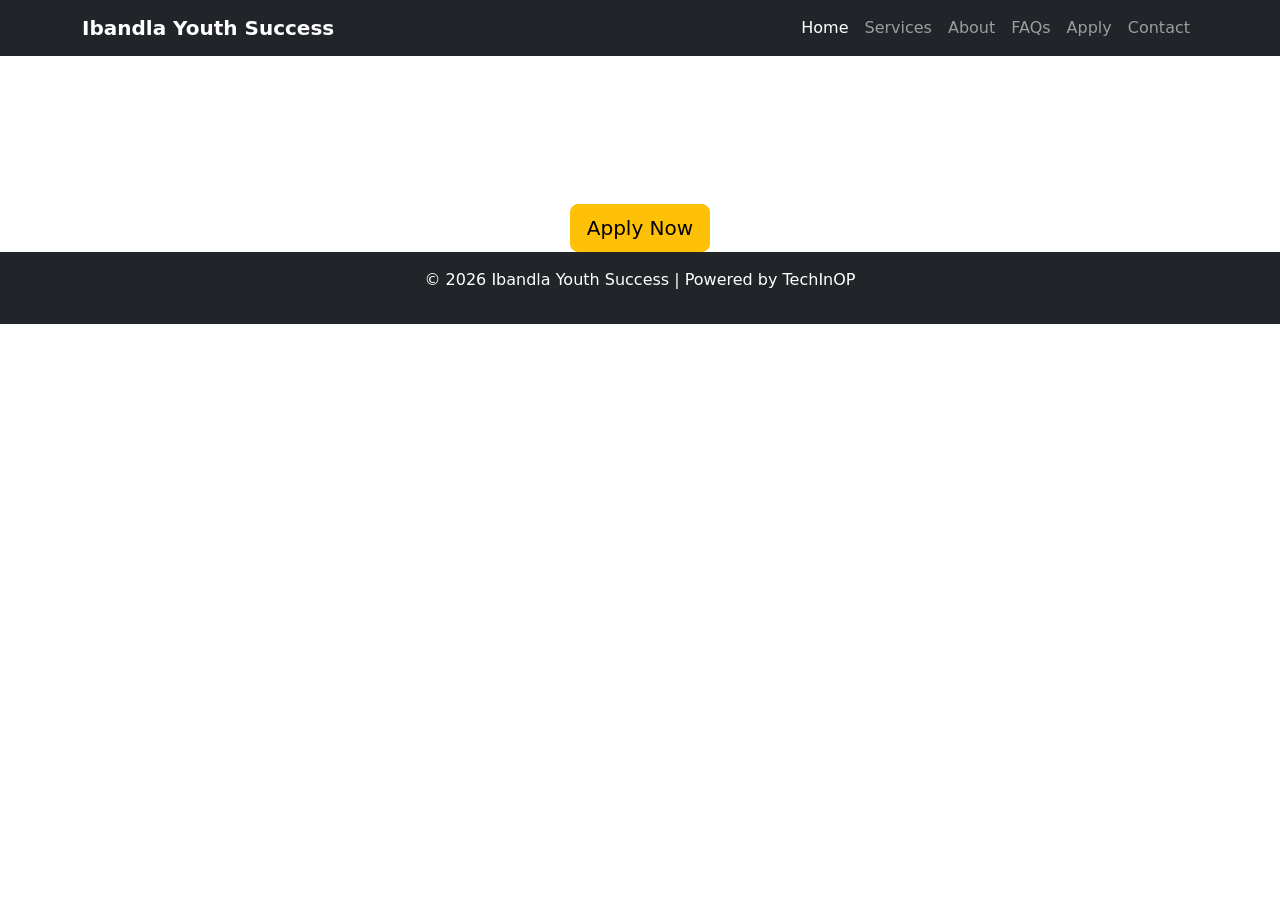
==== home.html @ 6c881a93 "Add initial home page layout with navbar and footer" ====
<!DOCTYPE html>
<html lang="en">
<head>
  <meta charset="UTF-8">
  <meta name="viewport" content="width=device-width, initial-scale=1">
  <title>Ibandla Youth Success - Home</title>
  <link href="https://cdn.jsdelivr.net/npm/bootstrap@5.3.2/dist/css/bootstrap.min.css" rel="stylesheet">
  <link rel="stylesheet" href="style.css">
</head>
<body>

<!-- Navbar -->
<nav class="navbar navbar-expand-lg navbar-dark bg-dark fixed-top">
  <div class="container">
    <a class="navbar-brand fw-bold" href="home.html">Ibandla Youth Success</a>
    <button class="navbar-toggler" type="button" data-bs-toggle="collapse" data-bs-target="#navbarNav">
      <span class="navbar-toggler-icon"></span>
    </button>
    <div class="collapse navbar-collapse" id="navbarNav">
      <ul class="navbar-nav ms-auto">
        <li class="nav-item"><a class="nav-link active" href="home.html">Home</a></li>
        <li class="nav-item"><a class="nav-link" href="services.html">Services</a></li>
        <li class="nav-item"><a class="nav-link" href="about.html">About</a></li>
        <li class="nav-item"><a class="nav-link" href="faqs.html">FAQs</a></li>
        <li class="nav-item"><a class="nav-link" href="apply.html">Apply</a></li>
        <li class="nav-item"><a class="nav-link" href="contact.html">Contact</a></li>
      </ul>
    </div>
  </div>
</nav>

<!-- Hero Section -->
<header class="hero d-flex align-items-center text-center text-white">
  <div class="container">
    <h1 class="display-4 fw-bold">Empowering Youth for a Brighter Future</h1>
    <p class="lead">Inspiring, Educating & Uplifting the Next Generation</p>
    <a href="apply.html" class="btn btn-warning btn-lg mt-3">Apply Now</a>
  </div>
</header>

<!-- Footer -->
<footer class="bg-dark text-white text-center py-3">
  <p>&copy; 2026 Ibandla Youth Success | Powered by TechInOP</p>
</footer>

<script src="https://cdn.jsdelivr.net/npm/bootstrap@5.3.2/dist/js/bootstrap.bundle.min.js"></script>
</body>
</html>
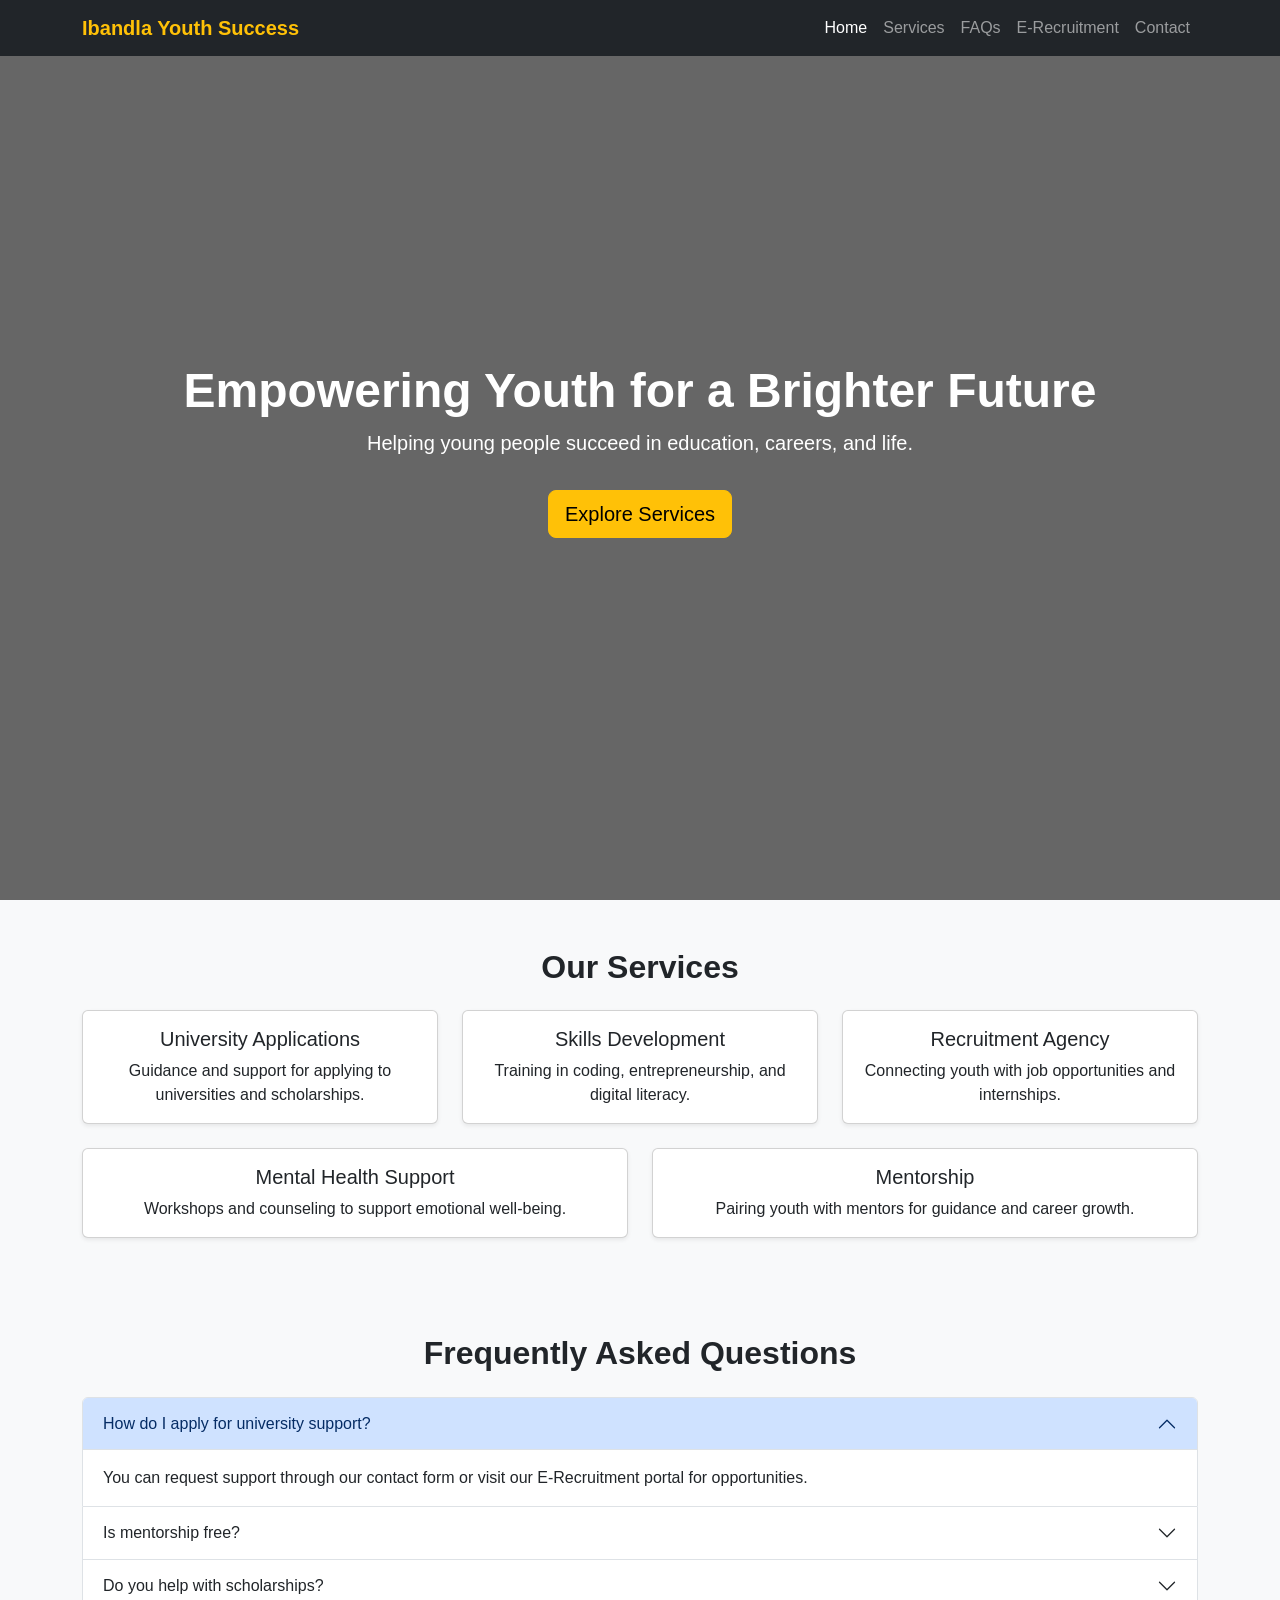
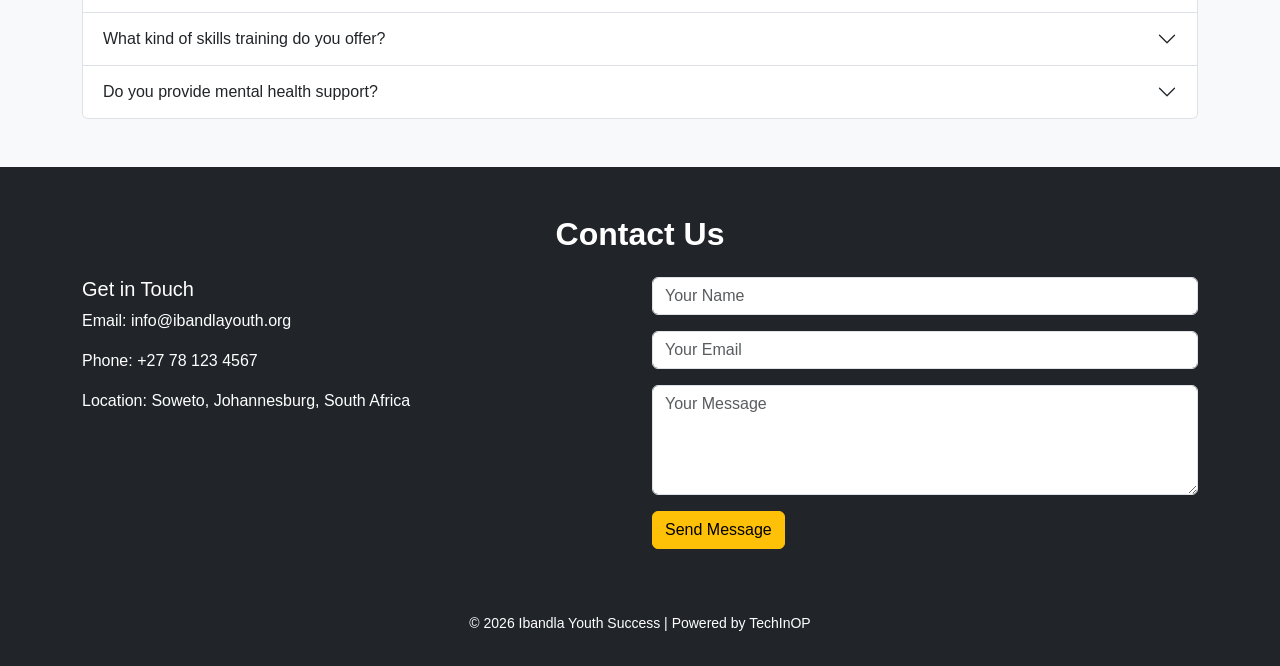
==== commit 3425defe: "Update home.html" ====
--- a/home.html
+++ b/home.html
@@ -12,31 +12,183 @@
 <!-- Navbar -->
 <nav class="navbar navbar-expand-lg navbar-dark bg-dark fixed-top">
   <div class="container">
-    <a class="navbar-brand fw-bold" href="home.html">Ibandla Youth Success</a>
+    <a class="navbar-brand fw-bold" href="#home">Ibandla Youth Success</a>
     <button class="navbar-toggler" type="button" data-bs-toggle="collapse" data-bs-target="#navbarNav">
       <span class="navbar-toggler-icon"></span>
     </button>
     <div class="collapse navbar-collapse" id="navbarNav">
       <ul class="navbar-nav ms-auto">
-        <li class="nav-item"><a class="nav-link active" href="home.html">Home</a></li>
-        <li class="nav-item"><a class="nav-link" href="services.html">Services</a></li>
-        <li class="nav-item"><a class="nav-link" href="about.html">About</a></li>
-        <li class="nav-item"><a class="nav-link" href="faqs.html">FAQs</a></li>
-        <li class="nav-item"><a class="nav-link" href="apply.html">Apply</a></li>
-        <li class="nav-item"><a class="nav-link" href="contact.html">Contact</a></li>
+        <li class="nav-item"><a class="nav-link active" href="#home">Home</a></li>
+        <li class="nav-item"><a class="nav-link" href="#services">Services</a></li>
+        <li class="nav-item"><a class="nav-link" href="#faqs">FAQs</a></li>
+        <li class="nav-item"><a class="nav-link" href="https://your-recruitment-portal.com" target="_blank">E‑Recruitment</a></li>
+        <li class="nav-item"><a class="nav-link" href="#contact">Contact</a></li>
       </ul>
     </div>
   </div>
 </nav>
 
 <!-- Hero Section -->
-<header class="hero d-flex align-items-center text-center text-white">
+<header id="home" class="hero d-flex align-items-center text-center text-white">
   <div class="container">
     <h1 class="display-4 fw-bold">Empowering Youth for a Brighter Future</h1>
-    <p class="lead">Inspiring, Educating & Uplifting the Next Generation</p>
-    <a href="apply.html" class="btn btn-warning btn-lg mt-3">Apply Now</a>
+    <p class="lead">Helping young people succeed in education, careers, and life.</p>
+    <a href="#services" class="btn btn-warning btn-lg mt-3">Explore Services</a>
   </div>
 </header>
+
+<!-- Services Section -->
+<section id="services" class="py-5 bg-light">
+  <div class="container text-center">
+    <h2 class="fw-bold mb-4">Our Services</h2>
+    <div class="row g-4">
+      <div class="col-md-4">
+        <div class="card shadow-sm h-100">
+          <div class="card-body">
+            <h5 class="card-title">University Applications</h5>
+            <p class="card-text">Guidance and support for applying to universities and scholarships.</p>
+          </div>
+        </div>
+      </div>
+      <div class="col-md-4">
+        <div class="card shadow-sm h-100">
+          <div class="card-body">
+            <h5 class="card-title">Skills Development</h5>
+            <p class="card-text">Training in coding, entrepreneurship, and digital literacy.</p>
+          </div>
+        </div>
+      </div>
+      <div class="col-md-4">
+        <div class="card shadow-sm h-100">
+          <div class="card-body">
+            <h5 class="card-title">Recruitment Agency</h5>
+            <p class="card-text">Connecting youth with job opportunities and internships.</p>
+          </div>
+        </div>
+      </div>
+      <div class="col-md-6">
+        <div class="card shadow-sm h-100">
+          <div class="card-body">
+            <h5 class="card-title">Mental Health Support</h5>
+            <p class="card-text">Workshops and counseling to support emotional well-being.</p>
+          </div>
+        </div>
+      </div>
+      <div class="col-md-6">
+        <div class="card shadow-sm h-100">
+          <div class="card-body">
+            <h5 class="card-title">Mentorship</h5>
+            <p class="card-text">Pairing youth with mentors for guidance and career growth.</p>
+          </div>
+        </div>
+      </div>
+    </div>
+  </div>
+</section>
+
+<!-- FAQ Section -->
+<section id="faqs" class="py-5 bg-light">
+  <div class="container">
+    <h2 class="fw-bold text-center mb-4">Frequently Asked Questions</h2>
+    <div class="accordion" id="faqAccordion">
+
+      <div class="accordion-item">
+        <h2 class="accordion-header" id="faq1">
+          <button class="accordion-button" type="button" data-bs-toggle="collapse" data-bs-target="#collapse1">
+            How do I apply for university support?
+          </button>
+        </h2>
+        <div id="collapse1" class="accordion-collapse collapse show" data-bs-parent="#faqAccordion">
+          <div class="accordion-body">
+            You can request support through our contact form or visit our E‑Recruitment portal for opportunities.
+          </div>
+        </div>
+      </div>
+
+      <div class="accordion-item">
+        <h2 class="accordion-header" id="faq2">
+          <button class="accordion-button collapsed" type="button" data-bs-toggle="collapse" data-bs-target="#collapse2">
+            Is mentorship free?
+          </button>
+        </h2>
+        <div id="collapse2" class="accordion-collapse collapse" data-bs-parent="#faqAccordion">
+          <div class="accordion-body">
+            Yes, mentorship is provided free of charge to all youth participants.
+          </div>
+        </div>
+      </div>
+
+      <div class="accordion-item">
+        <h2 class="accordion-header" id="faq3">
+          <button class="accordion-button collapsed" type="button" data-bs-toggle="collapse" data-bs-target="#collapse3">
+            Do you help with scholarships?
+          </button>
+        </h2>
+        <div id="collapse3" class="accordion-collapse collapse" data-bs-parent="#faqAccordion">
+          <div class="accordion-body">
+            Yes, we guide students through scholarship applications and provide resources to increase success.
+          </div>
+        </div>
+      </div>
+
+      <div class="accordion-item">
+        <h2 class="accordion-header" id="faq4">
+          <button class="accordion-button collapsed" type="button" data-bs-toggle="collapse" data-bs-target="#collapse4">
+            What kind of skills training do you offer?
+          </button>
+        </h2>
+        <div id="collapse4" class="accordion-collapse collapse" data-bs-parent="#faqAccordion">
+          <div class="accordion-body">
+            We offer training in coding, entrepreneurship, digital literacy, and creative industries.
+          </div>
+        </div>
+      </div>
+
+      <div class="accordion-item">
+        <h2 class="accordion-header" id="faq5">
+          <button class="accordion-button collapsed" type="button" data-bs-toggle="collapse" data-bs-target="#collapse5">
+            Do you provide mental health support?
+          </button>
+        </h2>
+        <div id="collapse5" class="accordion-collapse collapse" data-bs-parent="#faqAccordion">
+          <div class="accordion-body">
+            Yes, we run workshops and connect youth with counselors to support emotional well-being.
+          </div>
+        </div>
+      </div>
+
+    </div>
+  </div>
+</section>
+
+<!-- Contact Section -->
+<section id="contact" class="py-5 bg-dark text-white">
+  <div class="container">
+    <h2 class="fw-bold text-center mb-4">Contact Us</h2>
+    <div class="row">
+      <div class="col-md-6">
+        <h5>Get in Touch</h5>
+        <p>Email: info@ibandlayouth.org</p>
+        <p>Phone: +27 78 123 4567</p>
+        <p>Location: Soweto, Johannesburg, South Africa</p>
+      </div>
+      <div class="col-md-6">
+        <form>
+          <div class="mb-3">
+            <input type="text" class="form-control" placeholder="Your Name" required>
+          </div>
+          <div class="mb-3">
+            <input type="email" class="form-control" placeholder="Your Email" required>
+          </div>
+          <div class="mb-3">
+            <textarea class="form-control" rows="4" placeholder="Your Message"></textarea>
+          </div>
+          <button type="submit" class="btn btn-warning">Send Message</button>
+        </form>
+      </div>
+    </div>
+  </div>
+</section>
 
 <!-- Footer -->
 <footer class="bg-dark text-white text-center py-3">
@@ -46,3 +198,4 @@
 <script src="https://cdn.jsdelivr.net/npm/bootstrap@5.3.2/dist/js/bootstrap.bundle.min.js"></script>
 </body>
 </html>
+
--- a/style.css
+++ b/style.css
@@ -0,0 +1,97 @@
+/* General Reset */
+body, html {
+  margin: 0;
+  padding: 0;
+  font-family: 'Arial', sans-serif;
+}
+
+/* Loading Screen */
+body.loading {
+  height: 100vh;
+  background: linear-gradient(rgba(0,0,0,0.6), rgba(0,0,0,0.6)),
+              url('images/bg.png') no-repeat center center/cover;
+  display: flex;
+  justify-content: center;
+  align-items: center;
+  color: #fff;
+  text-align: center;
+}
+
+.loader {
+  border: 8px solid rgba(255,255,255,0.3);
+  border-top: 8px solid #ffc107;
+  border-radius: 50%;
+  width: 80px;
+  height: 80px;
+  animation: spin 2s linear infinite;
+  margin: 20px auto;
+}
+
+@keyframes spin {
+  0% { transform: rotate(0deg); }
+  100% { transform: rotate(360deg); }
+}
+
+.powered {
+  position: absolute;
+  bottom: 20px;
+  width: 100%;
+  text-align: center;
+  font-size: 14px;
+  color: #ffc107;
+}
+
+/* Home Page Hero Section */
+.hero {
+  background: linear-gradient(rgba(0,0,0,0.6), rgba(0,0,0,0.6)),
+              url('home-bg.jpg') no-repeat center center/cover;
+  height: 100vh;
+  display: flex;
+  align-items: center;
+  justify-content: center;
+  text-align: center;
+  color: #fff;
+}
+
+.hero h1 {
+  font-size: 3rem;
+  font-weight: bold;
+  animation: fadeInDown 2s ease;
+}
+
+.hero p {
+  font-size: 1.25rem;
+  animation: fadeInUp 2s ease;
+}
+
+@keyframes fadeInDown {
+  from { opacity: 0; transform: translateY(-50px); }
+  to { opacity: 1; transform: translateY(0); }
+}
+
+@keyframes fadeInUp {
+  from { opacity: 0; transform: translateY(50px); }
+  to { opacity: 1; transform: translateY(0); }
+}
+
+/* Navbar */
+.navbar-brand {
+  font-weight: bold;
+  color: #ffc107 !important;
+}
+
+.nav-link {
+  transition: color 0.3s ease;
+}
+
+.nav-link:hover {
+  color: #ffc107 !important;
+}
+
+/* Footer */
+footer {
+  background-color: #111;
+  color: #fff;
+  padding: 15px 0;
+  font-size: 14px;
+}
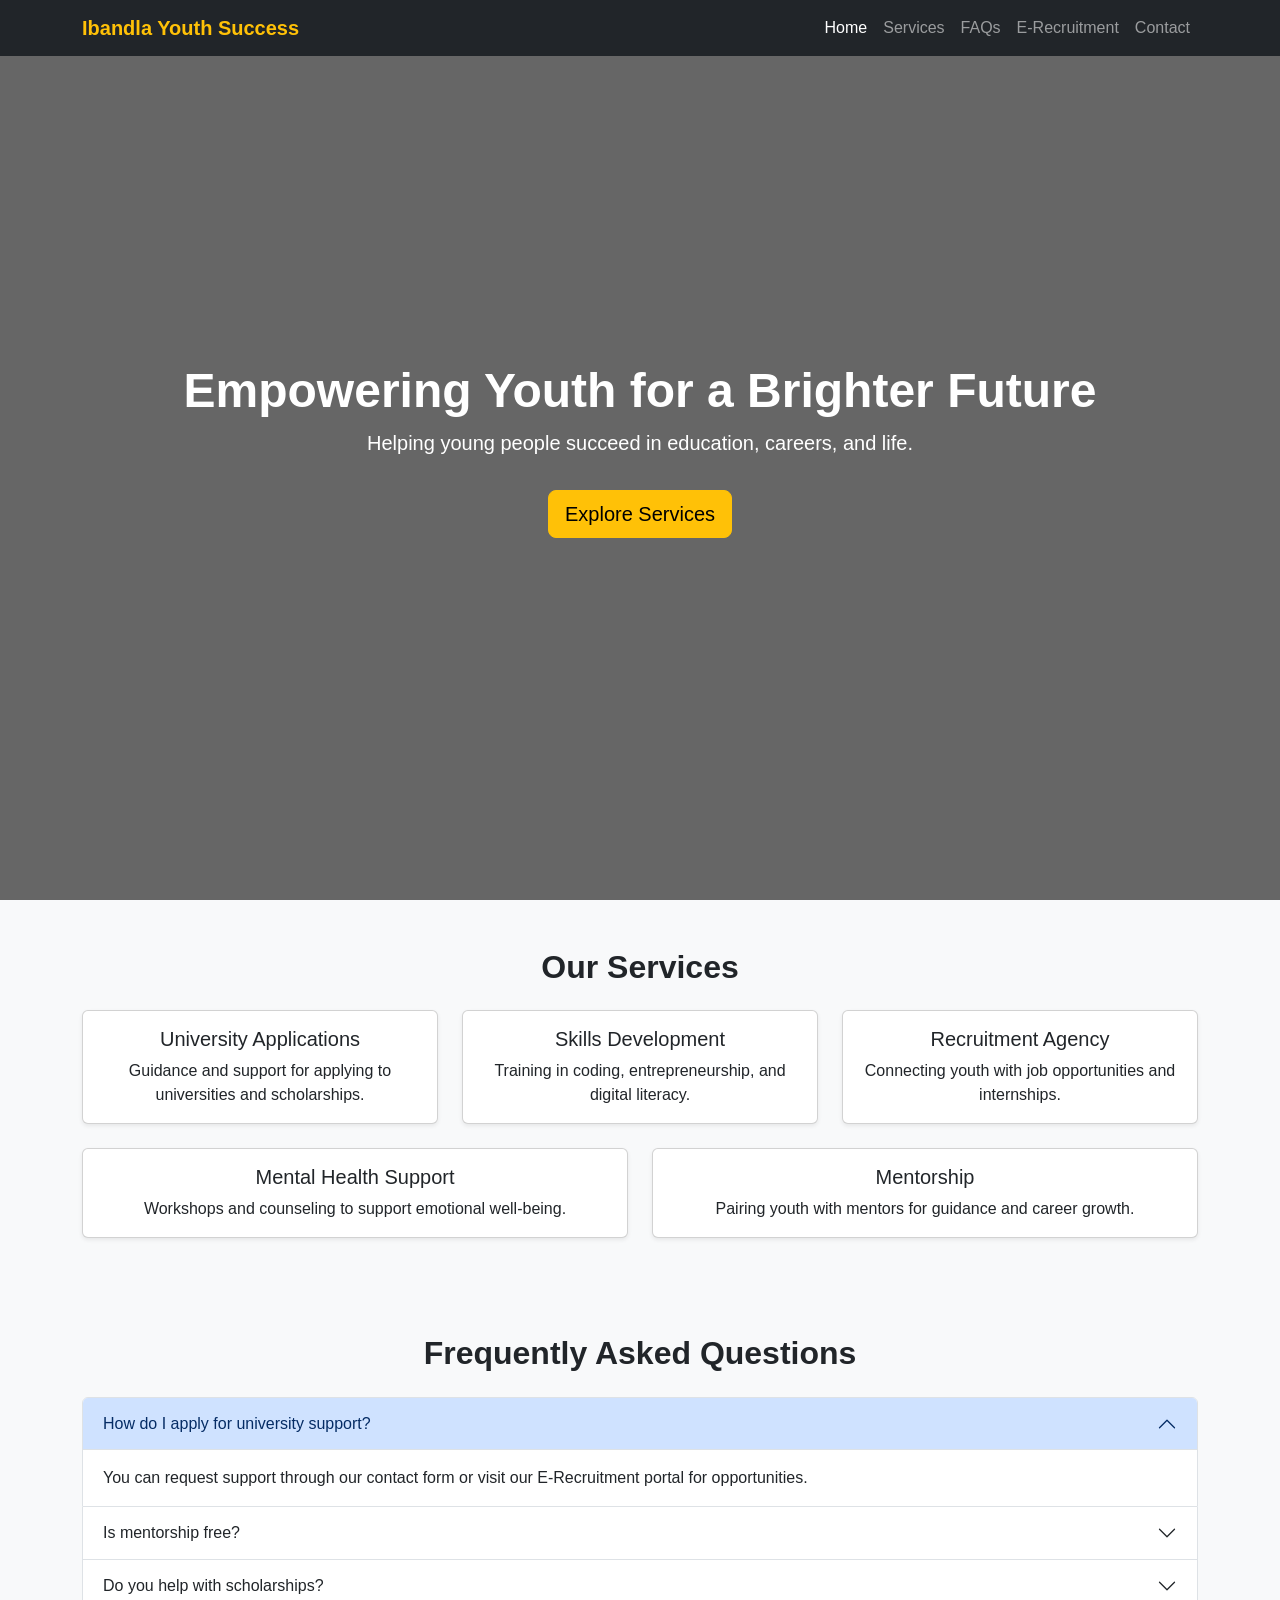
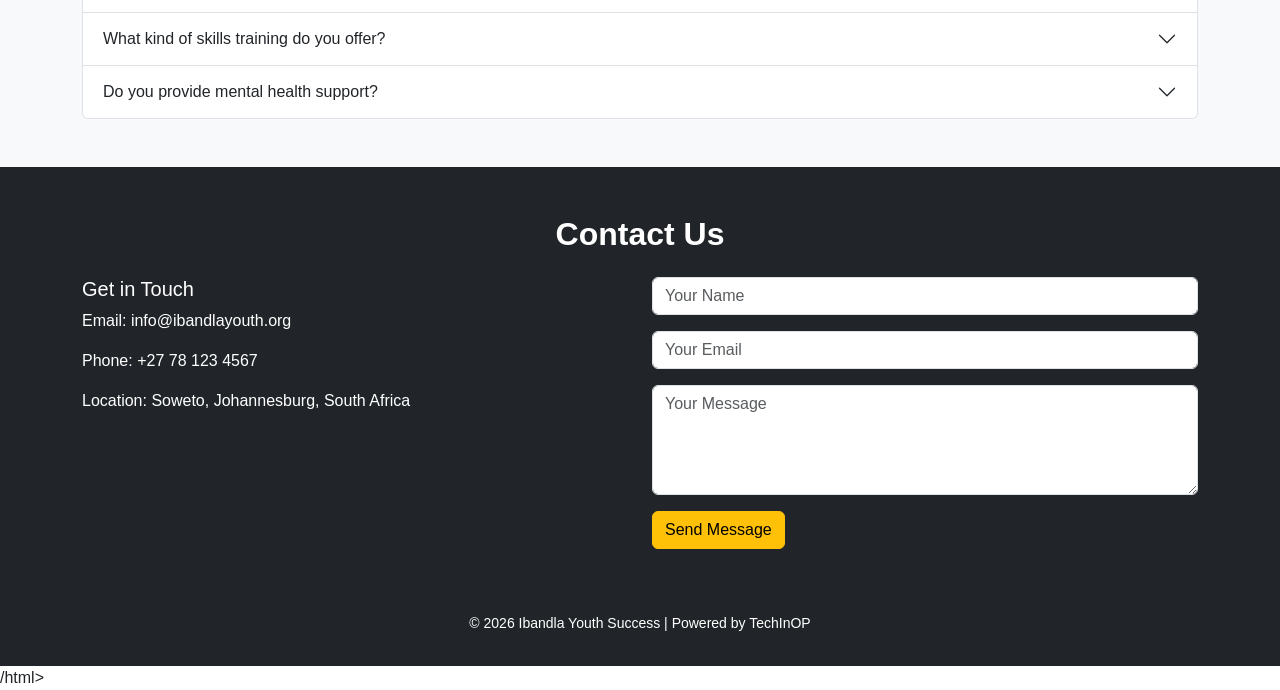
==== commit 9e05b4f8: "Fix HTML syntax error in home.html" ====
--- a/home.html
+++ b/home.html
@@ -21,6 +21,7 @@
         <li class="nav-item"><a class="nav-link active" href="#home">Home</a></li>
         <li class="nav-item"><a class="nav-link" href="#services">Services</a></li>
         <li class="nav-item"><a class="nav-link" href="#faqs">FAQs</a></li>
+        <!-- E-Recruitment redirects externally -->
         <li class="nav-item"><a class="nav-link" href="https://your-recruitment-portal.com" target="_blank">E‑Recruitment</a></li>
         <li class="nav-item"><a class="nav-link" href="#contact">Contact</a></li>
       </ul>
@@ -198,4 +199,4 @@
 <script src="https://cdn.jsdelivr.net/npm/bootstrap@5.3.2/dist/js/bootstrap.bundle.min.js"></script>
 </body>
 </html>
-
+/html>
